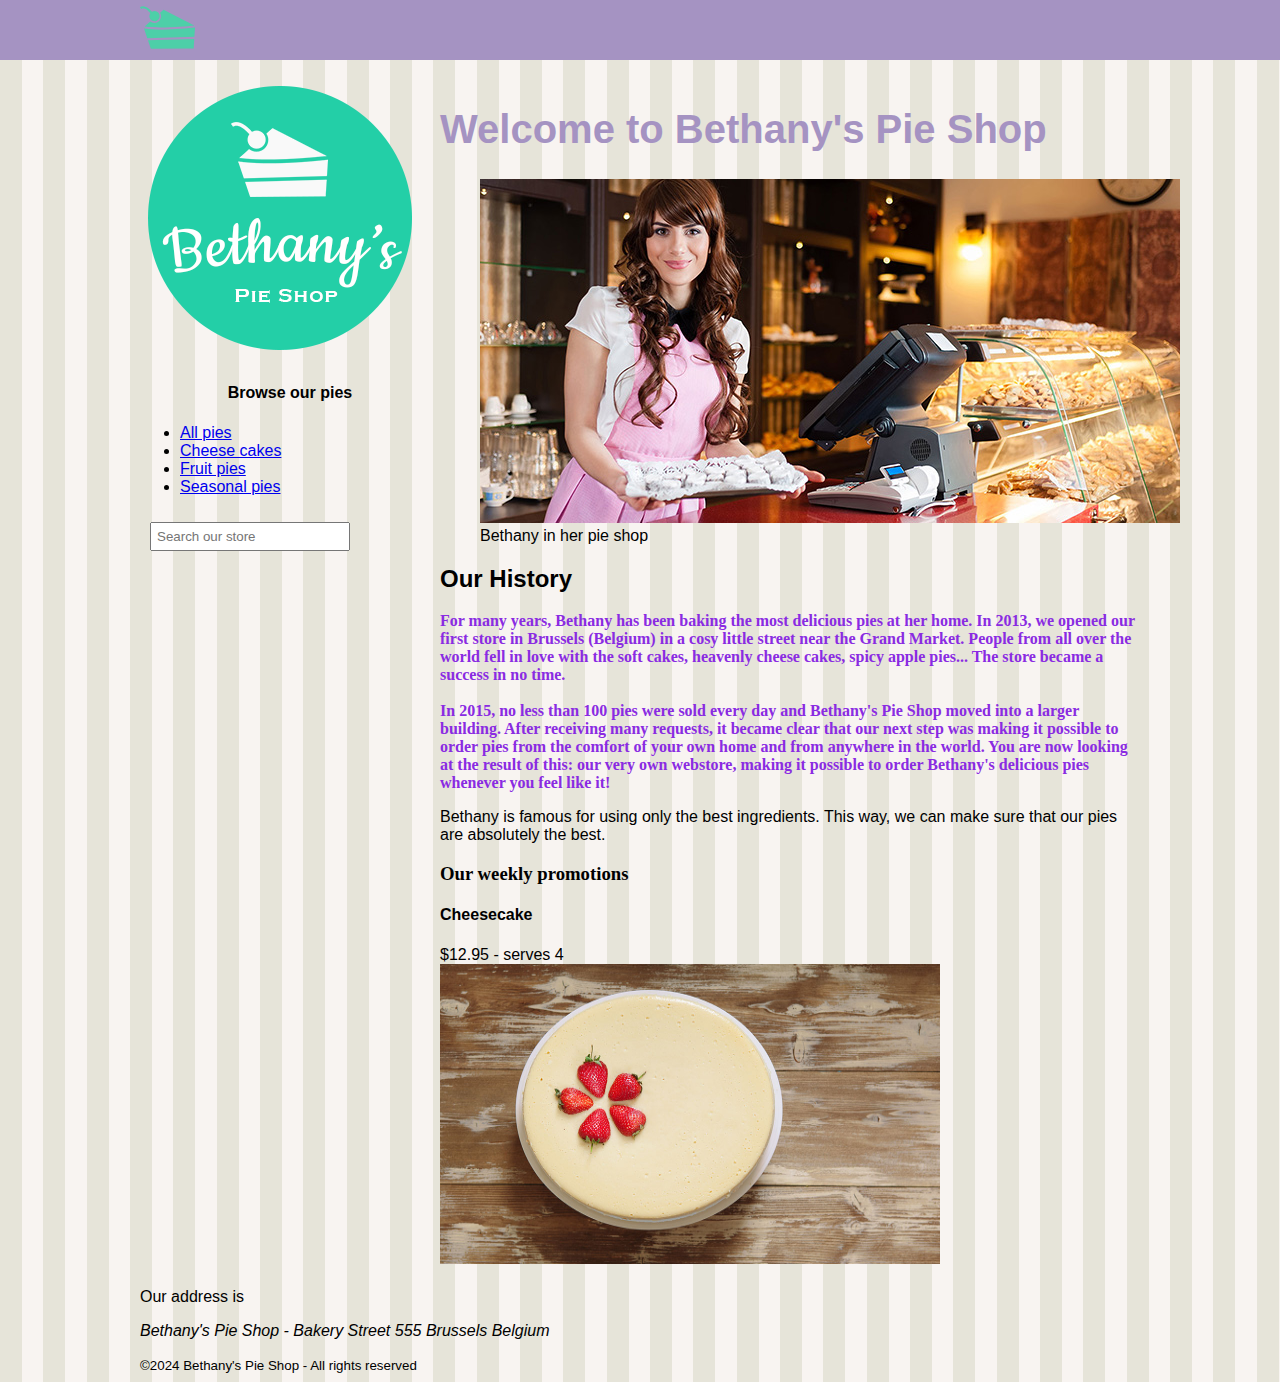
==== index.html @ 477b5977 "Initial commit" ====
<!DOCTYPE html>
<html lang="en">

<head>
    <meta charset="UTF-8">
    <meta name="author" content="Bethany's Pie Shop">
    <meta name="description" content="Store front for Bethany's Pie Shop">
    <meta name="viewport" content="width=device-width, initial-scale=1.0">
    <title>Welcome to Bethany's Pie Shop</title>
    <!-- [if lt IE 9]
        <script src="https://oss.maxcdn.com/libs/html5shiv/3.7.0/html5shiv.js"></script>
    [endif] -->
    <style>
        body {
            margin-top: 0px;
            font-family: 'Segoe UI', Tahoma, Geneva, Verdana, sans-serif;
            margin-left: auto;
            margin-right: auto;
            background-color: #e6e4d9;
            background-image: url(images/pattern.png);
        }

        #mainheader {
            background-color: #a593c2;
        }

        nav {
            height: 60px;
            width: 1000px;
            margin: 0 auto 20px;
        }

        #leftmenu {
            float: left;
            width: 30%;
            margin-bottom: 20px;
        }

        .searchbox {
            padding: 5px;
            margin: 10px 10px;
            width: 200px;
        }

        #main {
            float: right;
            width: 70%;
            margin-bottom: 20px;
        }

        footer {
            clear: both;
            width: 100%;
        }
    </style>
    <link rel="icon" type="image/png" href="favicon.png">
</head>

<body>
    <header id="mainheader">
        <nav>
            <img src="images/cake.svg" height="55" />
        </nav>
    </header>

    <div style="width:1000px;margin-left: auto;margin-right: auto;">
        <aside id="leftmenu">
            <a href="index.html"><img src="images/bethanylogo.png" /></a>
            <header>
                <h4 style="text-align: center;">Browse our pies</h4>
            </header>
            <ul>
                <li><a href="pieoverview.html">All pies</a></li>
                <li><a href="cheesecakes.html">Cheese cakes</a></li>
                <li><a href="fruitpies.html">Fruit pies</a></li>
                <li><a href="seasonalpies.html">Seasonal pies</a></li>
            </ul>
            <input type="search" class="searchbox" placeholder="Search our store" />
        </aside>

        <main id="main">
            <article>
                <header>
                    <h1 style="font-size: 40px; color: #a593c2;">Welcome to Bethany's Pie Shop</h1>
                </header>
                <figure>
                    <img src="images/bethany.jpg" width="700" alt="Bethany in her pie shop" />
                    <figcaption>Bethany in her pie shop</figcaption>
                </figure>
                <h2>Our History</h2>
                <p style="font-family: verdana;font-weight: bold;color:blueviolet">
                    For many years, Bethany has been baking the most delicious pies at her home. In 2013, we opened our
                    first
                    store in Brussels (Belgium) in a cosy little street near the Grand Market. People from all over the
                    world fell
                    in love
                    with the soft cakes, heavenly cheese cakes, spicy apple pies... The store became a success in no
                    time.
                    <br><br>
                    In 2015, no less than 100 pies were sold every day and Bethany's Pie Shop moved into a larger
                    building.
                    After receiving many requests, it became clear that our next step was making it possible to order
                    pies from the
                    comfort of your own home and from anywhere in the world. You are now looking at the result of this:
                    our very own
                    webstore, making it possible to order Bethany's delicious pies whenever you feel like it!
                </p>
                <p>
                    Bethany is famous for using only the best ingredients. This way, we can make sure that our pies are
                    absolutely the best.
                </p>
            </article>
            <section>
                <h3 style="font-family: verdana;">Our weekly promotions</h3>
                <h4>Cheesecake</h4>
                $12.95 - serves 4<br>
                <img src="cheesecake.jpg" width="500" height="300" />
            </section>
        </main>
        <footer>
            <p>
                Our address is
            <address>Bethany's Pie Shop - Bakery Street 555 Brussels Belgium</address>
            </p>
            <small>
                &copy;2024 Bethany's Pie Shop - All rights reserved
            </small>
        </footer>
    </div>

</body>

</html>
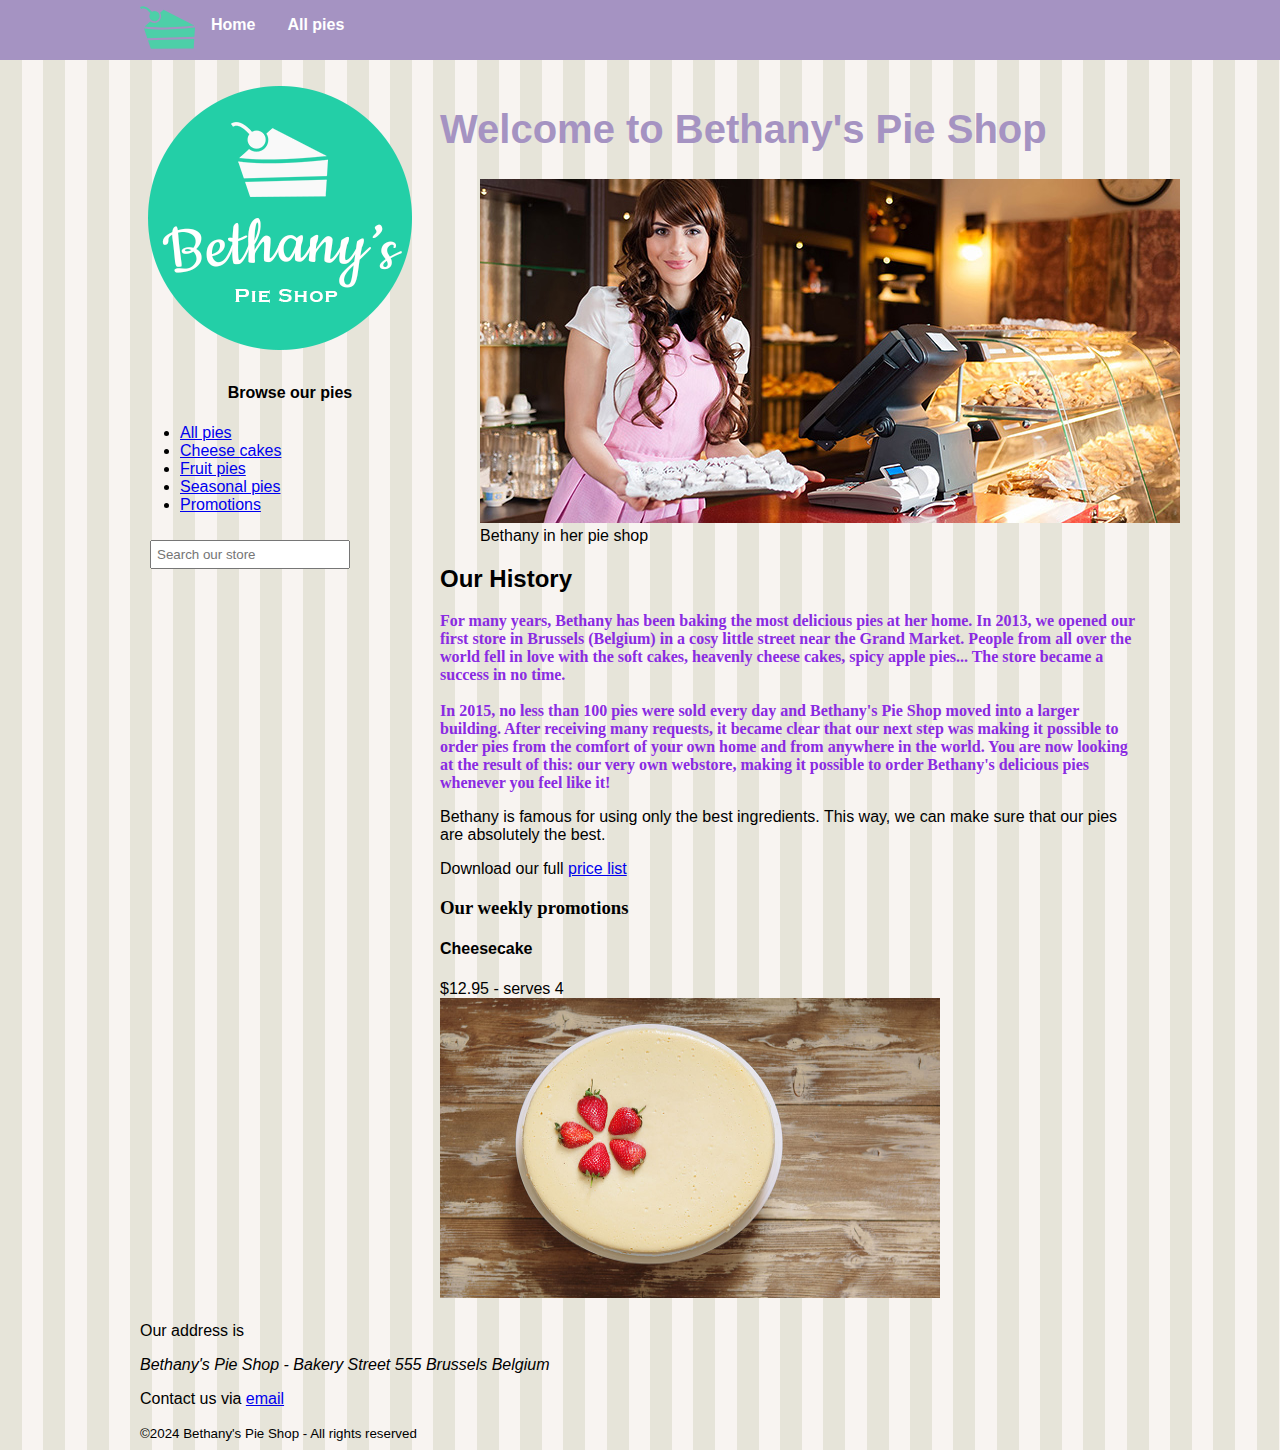
==== commit b14c0964: "Implemented JS storage API for a favorite pie" ====
--- a/index.html
+++ b/index.html
@@ -10,56 +10,18 @@
     <!-- [if lt IE 9]
         <script src="https://oss.maxcdn.com/libs/html5shiv/3.7.0/html5shiv.js"></script>
     [endif] -->
-    <style>
-        body {
-            margin-top: 0px;
-            font-family: 'Segoe UI', Tahoma, Geneva, Verdana, sans-serif;
-            margin-left: auto;
-            margin-right: auto;
-            background-color: #e6e4d9;
-            background-image: url(images/pattern.png);
-        }
-
-        #mainheader {
-            background-color: #a593c2;
-        }
-
-        nav {
-            height: 60px;
-            width: 1000px;
-            margin: 0 auto 20px;
-        }
-
-        #leftmenu {
-            float: left;
-            width: 30%;
-            margin-bottom: 20px;
-        }
-
-        .searchbox {
-            padding: 5px;
-            margin: 10px 10px;
-            width: 200px;
-        }
-
-        #main {
-            float: right;
-            width: 70%;
-            margin-bottom: 20px;
-        }
-
-        footer {
-            clear: both;
-            width: 100%;
-        }
-    </style>
+    <link rel="stylesheet" href="styles.css">
     <link rel="icon" type="image/png" href="favicon.png">
 </head>
 
 <body>
     <header id="mainheader">
         <nav>
-            <img src="images/cake.svg" height="55" />
+            <ul>
+                <li><img src="images/cake.svg" height="55" /></li>
+                <li><a href="index.html">Home</a></li>
+                <li><a href="pieoverview.html">All pies</a></li>
+            </ul>
         </nav>
     </header>
 
@@ -74,6 +36,7 @@
                 <li><a href="cheesecakes.html">Cheese cakes</a></li>
                 <li><a href="fruitpies.html">Fruit pies</a></li>
                 <li><a href="seasonalpies.html">Seasonal pies</a></li>
+                <li><a href="#promos">Promotions</a></li>
             </ul>
             <input type="search" class="searchbox" placeholder="Search our store" />
         </aside>
@@ -109,8 +72,11 @@
                     Bethany is famous for using only the best ingredients. This way, we can make sure that our pies are
                     absolutely the best.
                 </p>
+                <p>
+                    Download our full <a href="downloads/Price list.zip">price list</a>
+                </p>
             </article>
-            <section>
+            <section id="promos">
                 <h3 style="font-family: verdana;">Our weekly promotions</h3>
                 <h4>Cheesecake</h4>
                 $12.95 - serves 4<br>
@@ -122,6 +88,9 @@
                 Our address is
             <address>Bethany's Pie Shop - Bakery Street 555 Brussels Belgium</address>
             </p>
+            <p>
+                Contact us via <a href="mailto:info@bethanyspieshop.com">email</a>
+            </p>
             <small>
                 &copy;2024 Bethany's Pie Shop - All rights reserved
             </small>
--- a/styles.css
+++ b/styles.css
@@ -0,0 +1,68 @@
+body {
+    margin-top: 0px;
+    font-family: 'Segoe UI', Tahoma, Geneva, Verdana, sans-serif;
+    margin-left: auto;
+    margin-right: auto;
+    background-color: #e6e4d9;
+    background-image: url(images/pattern.png);
+}
+
+#mainheader {
+    background-color: #a593c2;
+}
+
+nav {
+    height: 60px;
+    width: 1000px;
+    margin: 0 auto 20px;
+}
+
+#leftmenu {
+    float: left;
+    width: 30%;
+    margin-bottom: 20px;
+}
+
+.searchbox {
+    padding: 5px;
+    margin: 10px 10px;
+    width: 200px;
+}
+
+#main {
+    float: right;
+    width: 70%;
+    margin-bottom: 20px;
+}
+
+footer {
+    clear: both;
+    width: 100%;
+}
+
+nav>ul {
+    list-style-type: none;
+    margin: 0;
+    padding: 0;
+}
+
+nav>ul>li {
+    float: left;
+}
+
+nav>ul>li a {
+    display: block;
+    color: white;
+    text-align: center;
+    padding: 16px;
+    text-decoration: none;
+    font-weight: bold;
+}
+
+table,
+td,
+th {
+    border: 1px solid black;
+    border-collapse: collapse;
+    padding: 5px;
+}